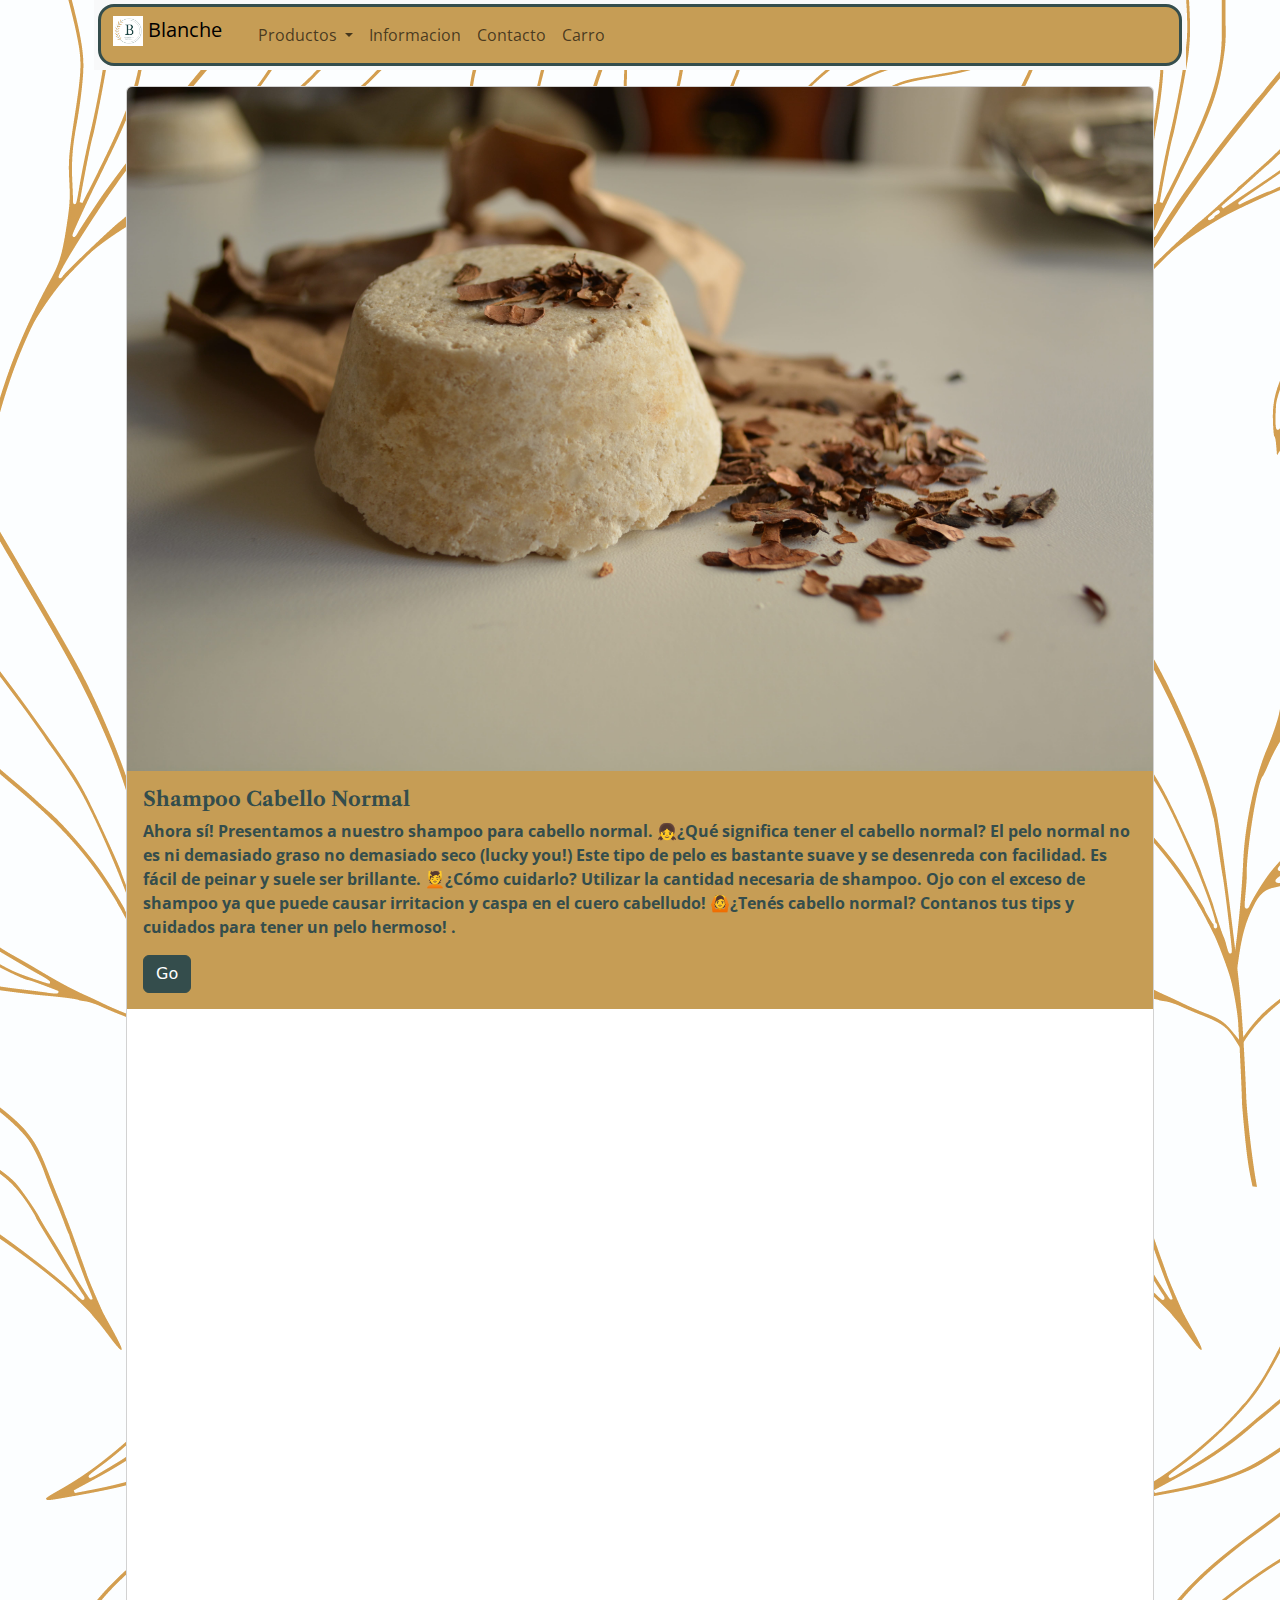
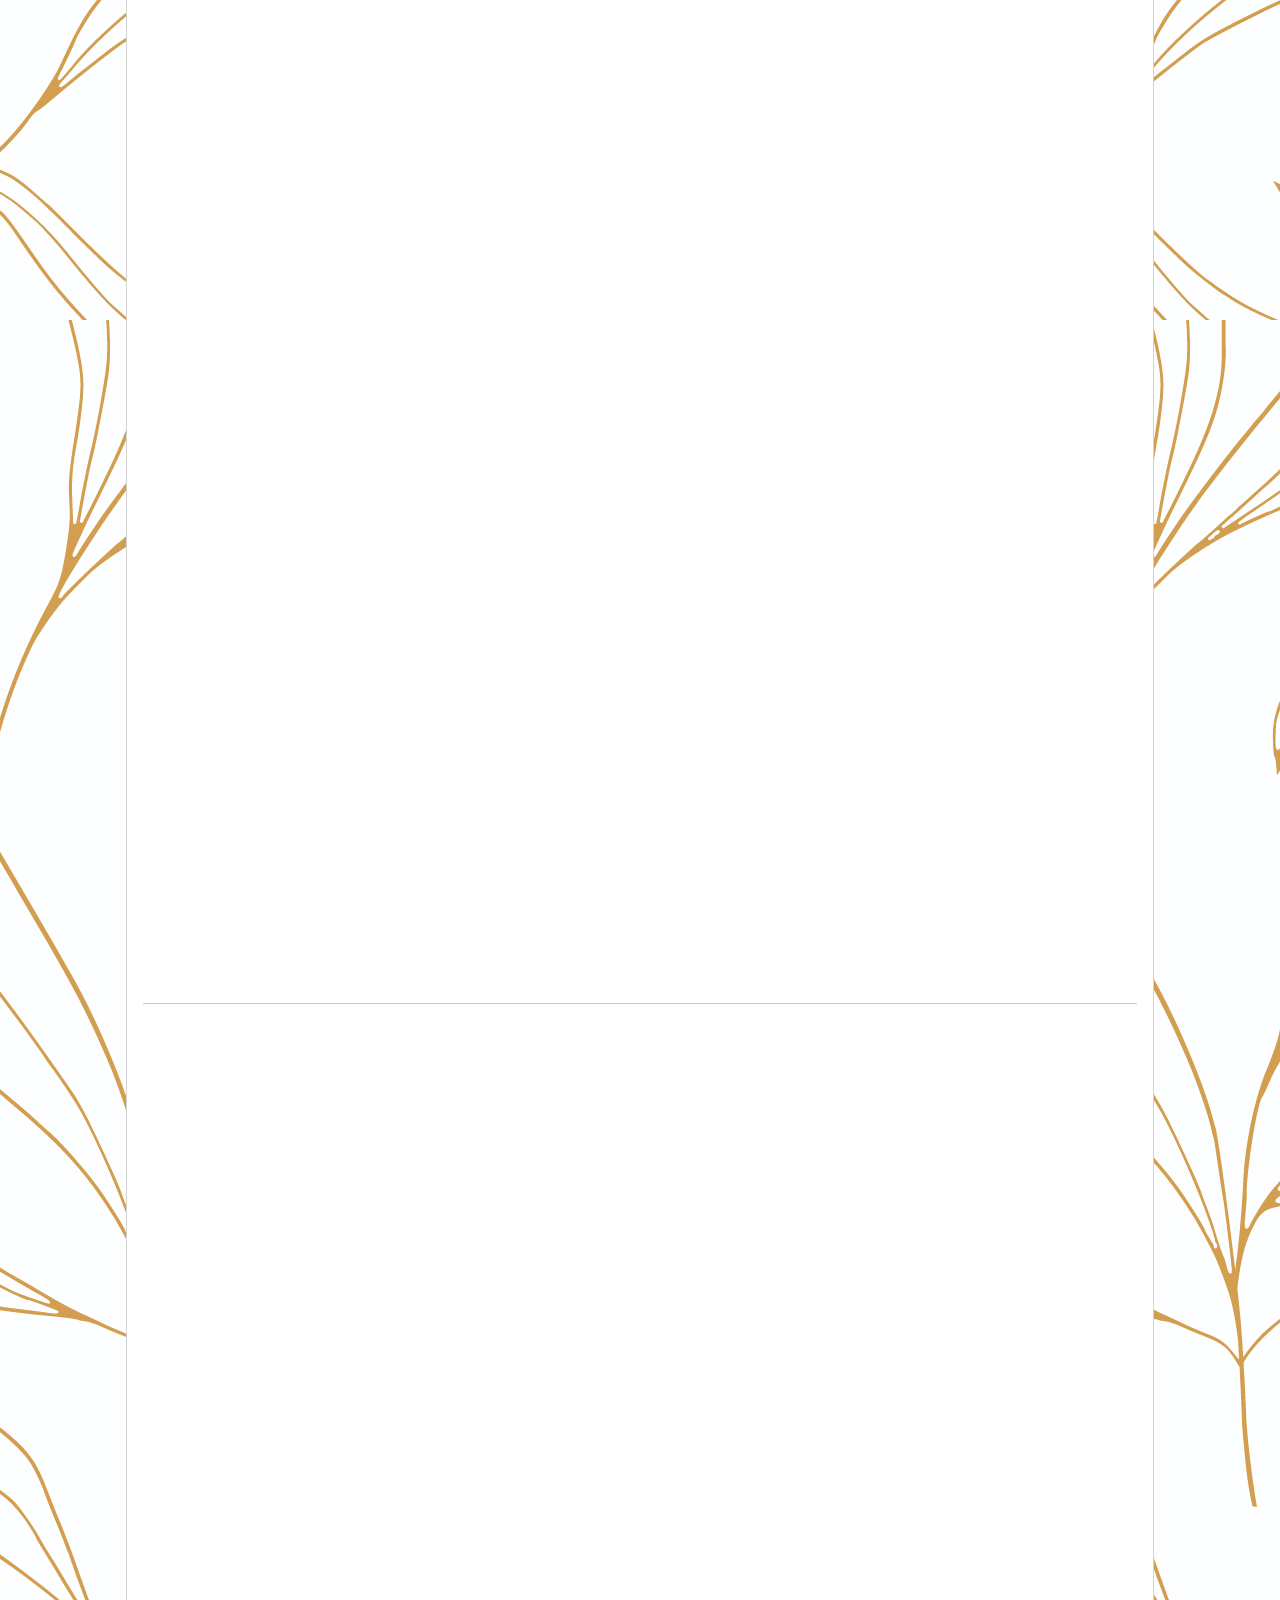
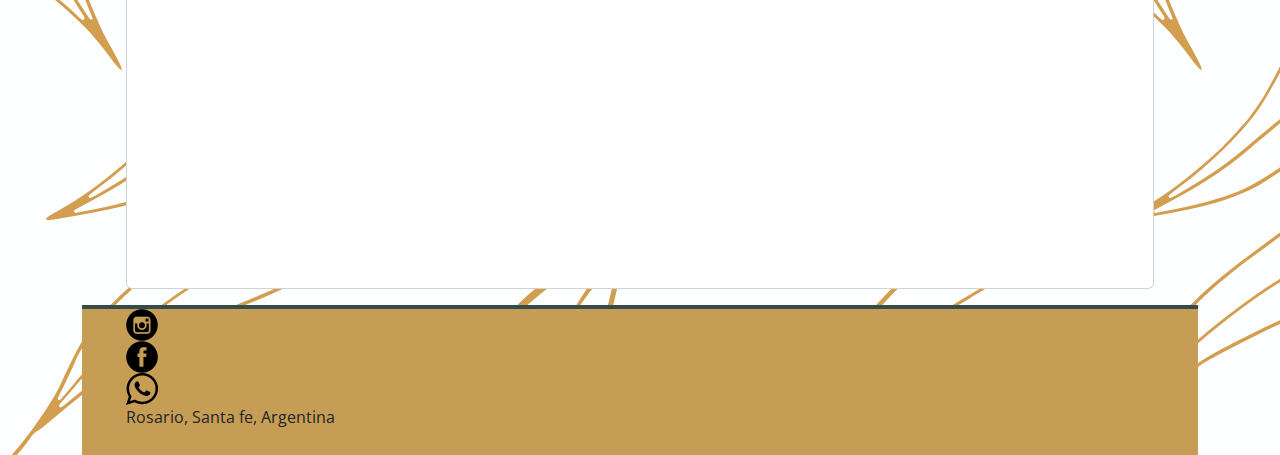
==== index.html @ 6565d93d "entrega final" ====
<!DOCTYPE html>
<html lang="sp">
<head>
    <meta charset="utf-8">
    <meta http-equiv="X-UA_Compatible" content="IE=edge">
    <meta name="viewport" content="width=device-width, initial-scale=1.0">
    <link rel="preconnect" href="https://fonts.googleapis.com">
    <link rel="preconnect" href="https://fonts.gstatic.com" crossorigin>
    <link href="https://fonts.googleapis.com/css2?family=Open+Sans:ital,wght@0,300;0,500;0,600;1,600&display=swap" rel="stylesheet"> 
    <link rel="preconnect" href="https://fonts.googleapis.com">
    <link rel="preconnect" href="https://fonts.gstatic.com" crossorigin>
    <link href="https://fonts.googleapis.com/css2?family=Libre+Caslon+Text:wght@400;700&family=Open+Sans:ital,wght@0,300;0,500;0,600;1,600&display=swap" rel="stylesheet"> 
    <link href="https://cdn.jsdelivr.net/npm/bootstrap@5.3.0-alpha1/dist/css/bootstrap.min.css" rel="stylesheet" integrity="sha384-GLhlTQ8iRABdZLl6O3oVMWSktQOp6b7In1Zl3/Jr59b6EGGoI1aFkw7cmDA6j6gD" crossorigin="anonymous">
    <link rel="stylesheet" href="./css/styles.css">
    <link rel="stylesheet" href="./css/animate.css">
    <title>Blanche Cosmetica Natural</title>
    <meta name="description" content="Los mejores productos de cosmetica natural">
    <meta name="keywords" content="Cosmetica Natural, Shampoo solido, Natural, Crema enjuague, Cuidado del cabello">
</head>
<header class="container">
  <nav class="col navbar-expand-lg bg-light p-1">
    <div class="navbar bg-primary rounded-4 border border-3 border-danger">
      <button class="navbar-toggler " type="button" data-bs-toggle="collapse" data-bs-target="#navbarSupportedContent" aria-controls="navbarSupportedContent" aria-expanded="false" aria-label="Toggle navigation">
        <span class="navbar-toggler-icon"></span>
      </button>
      <div class="collapse navbar-collapse " id="navbarSupportedContent">
        <ul class="navbar-nav me-auto mb-2 mb-lg-0 ">
          <li class="nav-item">
            <div class="container-fluid">
                <a class="navbar-brand" href="./index.html">
                  <img src="./assets/imagenes/Logo.jpg" alt="Logo" width="30" height="30" class="d-inline-block align-text-top">
                  Blanche
                </a>
              </div>
          </li>
          <li class="nav-item dropdown ">
            <a class="nav-link dropdown-toggle rounded-4" href="../pages/productos.html" role="button" data-bs-toggle="dropdown" aria-expanded="false">
                Productos
            </a>
            <ul class="dropdown-menu rounded-4 border border-3 border-danger">
              <li><a class="dropdown-item" href="./pages/cabelloNormal.html">Shampoo cabello normal</a></li>
              <li><a class="dropdown-item" href="./pages/cabelloSeco.html">Shampoo cabello seco</a></li>
              <li><a class="dropdown-item" href="./pages/cabelloGraso.html">Shampoo cabello graso</a></li>
              <li><a class="dropdown-item" href="./pages/anticaspa.html">Shampoo anticaspa</a></li>
              <li><a class="dropdown-item" href="./pages/cremaEnjuague.html">Crema de enjuague</a></li>
              <li><a class="dropdown-item" href="./pages/bombasEfervecentes.html">Bombas efervecentes</a></li>
            </ul>
          </li>
          <li class="nav-item ">
            <a class="nav-link rounded-4" href="./pages/informacion.html">Informacion</a>
          </li>
          <li class="nav-item">
            <a class="nav-link rounded-4" href="./pages/contacto.html">Contacto</a>
            <li>                      
          <li class="nav-item">
            <a class="nav-link rounded-4" href="./pages/carro.html">Carro</a>
          </li>

      </div>
    </div>
  </nav>     
</header>
<body class="container" id="cuerpo">
    <section class="container">
        <div class="col m-3">
            <div class="card wow bounceInUp m-3" >
                <img src="./assets/imagenes/DSC_0112.JPG" class="card-img-top" alt="Imagen de producto">
                <div class="card-body">
                <h5 class="card-title text-danger">Shampoo Cabello Normal</h5>
                 <p class="card-text">Ahora sí! Presentamos a nuestro shampoo para cabello normal.
                    👧¿Qué significa tener el cabello normal? 
                    El pelo normal no es ni demasiado graso no demasiado seco (lucky you!) 
                    Este tipo de pelo es bastante suave y se desenreda con facilidad. Es fácil de peinar y suele ser brillante. 
                    💆¿Cómo cuidarlo? 
                    Utilizar la cantidad necesaria de shampoo. Ojo con el exceso de shampoo ya que puede causar irritacion y caspa en el cuero cabelludo! 
                    🙆¿Tenés cabello normal?
                    Contanos tus tips y cuidados para tener un pelo hermoso! .</p>
                 <a href="./pages/cabelloNormal.html" class="btn btn-danger" id="boton">Go</a>
            </div>

            <div class="card wow bounceInDown m-3" >
                <img src="./assets/imagenes/DSC_0154.JPG" class="card-img-top" alt="Imagen de producto">
                <div class="card-body">
                <h5 class="card-title text-danger">Shampoo Cabello Seco</h5>
                 <p class="card-text">¿Que es el cabello seco?
                    Es el cabello que no tiene suficiente humedad y aceite para mantener su textura y brillo normales.
                    El exceso de calor es lo que más afecta al cabello, una buena hidratación es esencial. El pelo muy seco pierde la flexibilidad, es áspero y sin brillo.</p>
                 <a href="./pages/cabelloSeco.html" class="btn btn-danger" id="boton">Go</a>
            </div>
        </div>
        <div class="row m-3">
            <div class="col-md-3">            
            <div class="card wow bounceInUp mb-3" >
                <img src="./assets/imagenes/DSC_0137.JPG" class="card-img-top" alt="Imagen de producto">
                <div class="card-body">
                <h5 class="card-title text-danger">Shampoo Cabello Graso</h5>
                 <p class="card-text">¿Qué significa si tengo el pelo graso?
                    El cabello graso se produce como consecuencia de una generación excesiva de sebo, e incluso puede generar la aparición de otros problemas como caspa o seborrea cuando se produce demasiado sebo y se deposita en el cabello.
                      </p>
                 <a href="./pages/cabelloGraso.html" class="btn btn-danger" id="boton">Go</a>
                 </div>
            </div>
        </div>
            <div class="col-md-3">            
            <div class="card wow bounceInDown mb-3" >
                <img src="./assets/imagenes/DSC_0368.JPG" class="card-img-top" alt="Imagen de producto">
                <div class="card-body">
                <h5 class="card-title text-danger">Shampoo Anticaspa</h5>
                 <p class="card-text">¿Por qué sale la caspa y cómo se quita?
                    La picazón y la descamación de la caspa casi siempre se pueden controlar. Si tienes caspa leve, primero intenta lavarte el cabello diariamente con un champú suave para reducir la grasa y la acumulación de células cutáneas. Prueba con este shampoo anticaspa.</p>
                 <a href="./pages/anticaspa.html" class="btn btn-danger" id="boton">Go</a>
                 </div>                 
            </div>     
        </div>
        <div class="col-md-3">            
            <div class="card wow bounceInUp mb-3" >
                <img src="./assets/imagenes/DSC_0429.JPG" class="card-img-top" alt="Imagen de producto">
                <div class="card-body">
                <h5 class="card-title text-danger">Bobmas efervecentes</h5>
                 <p class="card-text">¿Qué beneficios tienen las bombas efervescentes?
                    Y es que estas pequeñas esferas efervescentes son el complemento perfecto para tu baño, ya que al sumergirlas generan un efecto relajante, desinflamante, terapéutico y lleno de nutrientes para cuidar tu piel y dejarla perfecta. 
                    Consiguelas aqui.</p>
                 <a href="./pages/bombasEfervecentes.html" class="btn btn-danger" id="boton">Go</a>
                 </div>                 
            </div>     
        </div>
        <div class="col-md-3">            
            <div class="card wow bounceInDown mb-3" >
                <img src="./assets/imagenes/DSC_0268.JPG" class="card-img-top" alt="Imagen de producto">
                <div class="card-body">
                <h5 class="card-title text-danger">Crema de Enjuague</h5>
                 <p class="card-text">¿Qué función cumple la crema de enjuague?
                    Es el ingrediente fundamental para tener tu pelo saludable todos los días. Su función es desenredar y, aunque esto parezca algo prescindible, en realidad no lo es porque el pelo enredado se ve mucho más opaco y se resquebraja con más facilidad. Consiguelo aqui.</p>
                 <a href="./pages/cremaEnjuague.html" class="btn btn-danger" id="boton">Go</a>
                 </div>                 
            </div>     
        </div>


        <hr>
        <article class="container bg-primary p-4 mb-2 wow bounceInDown">   
          <h2 class="d-flex flex-column justify-content-center align-items-center">Nos presentamos</h2>
          <p>👨👩Somos Nahuel y Betiana.
             👉Vivimos en Rosario, Santa Fé pero nacimos en Arrecifes, Bs As.
             👐Les damos la bienvenida a nuestro proyecto en conjunto: BLANCHE Cosmética Natural
             ✔Seguinos y te contamos que productos podes encontrar en nuestro emprendimiento!</p>
        </article>
        <div  class="row  mg-4 p-4   wow bounceInUp d-flex flex-column justify-content-center align-items-center" >
          <img src="./assets/imagenes/272124545_105358045386621_1267673607666688098_n.jpg" alt="Foto">
        </div>
        
        
        
            
            


      </section>   


<footer class="container" id="pieDePagina">
    <ol style="list-style: none;">
        <a href="https://www.instagram.com/blanche.cosmetica.natural/" target="_blank"><li class="logoInstagram">
            <img src="./assets/imagenes/social_instagram_3.png" alt="logo de Instagram"></li></a>
        <a href="https://www.facebook.com/profile.php?id=100077798880033" target="_blank"><li class="logoFacebook">
            <img src="./assets/imagenes/social_facebook_fb_35.png" alt="Logo de facebook"></li></a>
        <a href="https://web.whatsapp.com/" target="_blank"><li class="logoWhatsapp">
            <img src="./assets/imagenes/whatsapp-logo_icon-icons.com_57054.png" alt="logo de whatsapp"></li></a>
        <li>Rosario, Santa fe, Argentina</li>
    </ol>
    
        


</footer>




    <script src="./scripts/wow.min.js"></script>
    <script>
    new WOW().init();
    </script>
    <script src="https://cdn.jsdelivr.net/npm/bootstrap@5.3.0-alpha1/dist/js/bootstrap.bundle.min.js" integrity="sha384-w76AqPfDkMBDXo30jS1Sgez6pr3x5MlQ1ZAGC+nuZB+EYdgRZgiwxhTBTkF7CXvN" crossorigin="anonymous"></script>
</body>
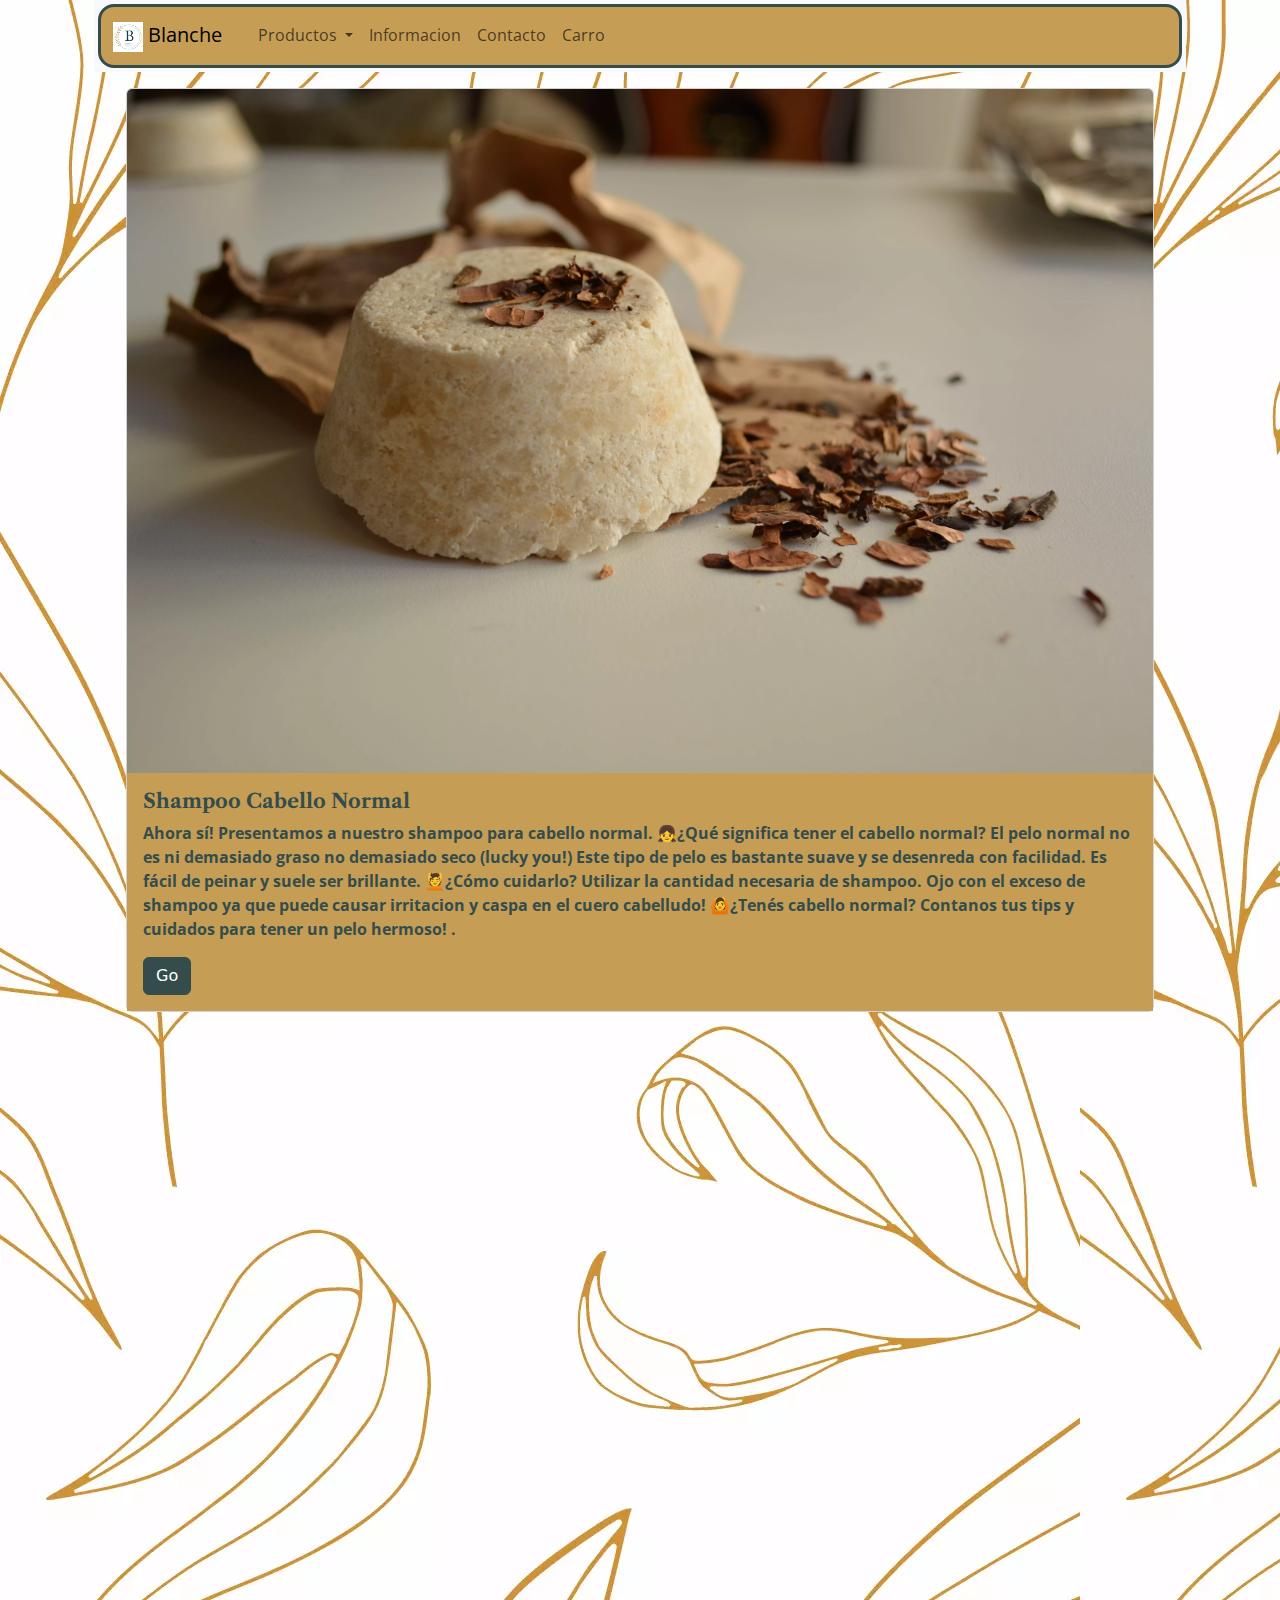
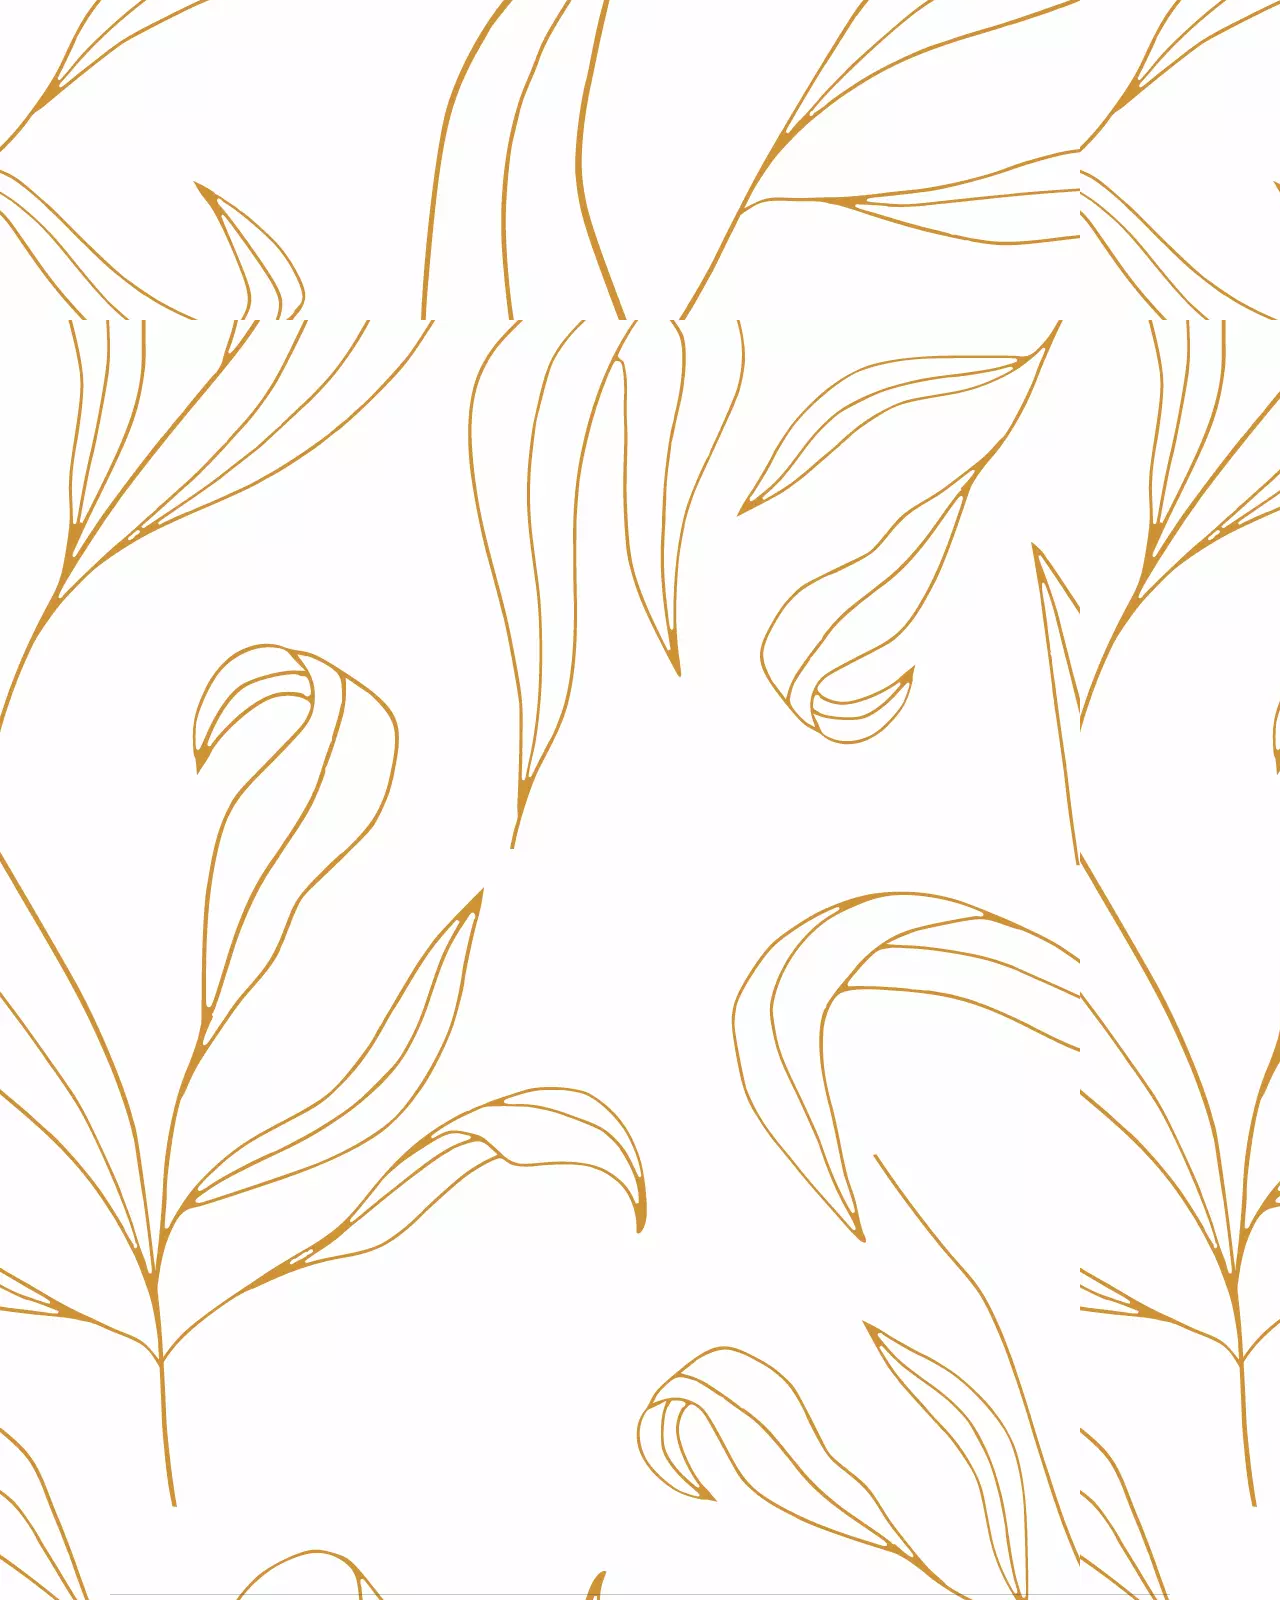
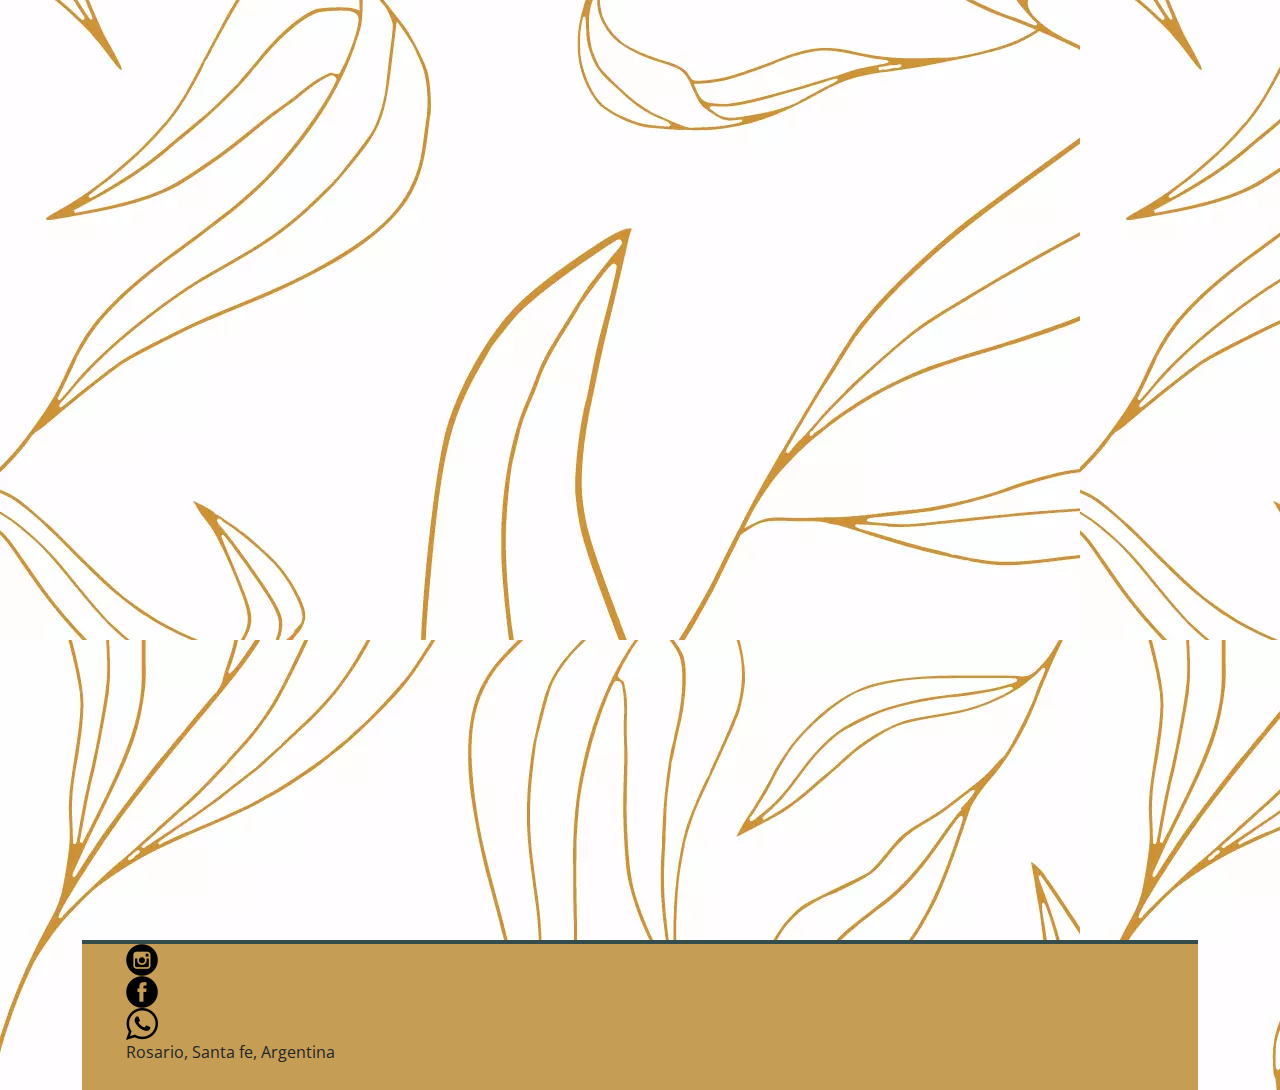
==== commit b9c8a173: "Reentrega Final" ====
--- a/index.html
+++ b/index.html
@@ -1,9 +1,11 @@
 <!DOCTYPE html>
-<html lang="sp">
+<html lang="en">
 <head>
     <meta charset="utf-8">
     <meta http-equiv="X-UA_Compatible" content="IE=edge">
-    <meta name="viewport" content="width=device-width, initial-scale=1.0">
+    <meta name="viewport" content="width=device-width, initial-scale=1.0">    
+    <meta name="description" content="Los mejores productos de cosmetica natural">
+    <meta name="keywords" content="Cosmetica Natural, Shampoo solido, Natural, Crema enjuague, Cuidado del cabello">
     <link rel="preconnect" href="https://fonts.googleapis.com">
     <link rel="preconnect" href="https://fonts.gstatic.com" crossorigin>
     <link href="https://fonts.googleapis.com/css2?family=Open+Sans:ital,wght@0,300;0,500;0,600;1,600&display=swap" rel="stylesheet"> 
@@ -14,58 +16,57 @@
     <link rel="stylesheet" href="./css/styles.css">
     <link rel="stylesheet" href="./css/animate.css">
     <title>Blanche Cosmetica Natural</title>
-    <meta name="description" content="Los mejores productos de cosmetica natural">
-    <meta name="keywords" content="Cosmetica Natural, Shampoo solido, Natural, Crema enjuague, Cuidado del cabello">
 </head>
-<header class="container">
-  <nav class="col navbar-expand-lg bg-light p-1">
-    <div class="navbar bg-primary rounded-4 border border-3 border-danger">
-      <button class="navbar-toggler " type="button" data-bs-toggle="collapse" data-bs-target="#navbarSupportedContent" aria-controls="navbarSupportedContent" aria-expanded="false" aria-label="Toggle navigation">
-        <span class="navbar-toggler-icon"></span>
-      </button>
-      <div class="collapse navbar-collapse " id="navbarSupportedContent">
-        <ul class="navbar-nav me-auto mb-2 mb-lg-0 ">
-          <li class="nav-item">
-            <div class="container-fluid">
-                <a class="navbar-brand" href="./index.html">
-                  <img src="./assets/imagenes/Logo.jpg" alt="Logo" width="30" height="30" class="d-inline-block align-text-top">
-                  Blanche
-                </a>
-              </div>
-          </li>
-          <li class="nav-item dropdown ">
-            <a class="nav-link dropdown-toggle rounded-4" href="../pages/productos.html" role="button" data-bs-toggle="dropdown" aria-expanded="false">
-                Productos
-            </a>
-            <ul class="dropdown-menu rounded-4 border border-3 border-danger">
-              <li><a class="dropdown-item" href="./pages/cabelloNormal.html">Shampoo cabello normal</a></li>
-              <li><a class="dropdown-item" href="./pages/cabelloSeco.html">Shampoo cabello seco</a></li>
-              <li><a class="dropdown-item" href="./pages/cabelloGraso.html">Shampoo cabello graso</a></li>
-              <li><a class="dropdown-item" href="./pages/anticaspa.html">Shampoo anticaspa</a></li>
-              <li><a class="dropdown-item" href="./pages/cremaEnjuague.html">Crema de enjuague</a></li>
-              <li><a class="dropdown-item" href="./pages/bombasEfervecentes.html">Bombas efervecentes</a></li>
-            </ul>
-          </li>
-          <li class="nav-item ">
-            <a class="nav-link rounded-4" href="./pages/informacion.html">Informacion</a>
-          </li>
-          <li class="nav-item">
-            <a class="nav-link rounded-4" href="./pages/contacto.html">Contacto</a>
-            <li>                      
-          <li class="nav-item">
-            <a class="nav-link rounded-4" href="./pages/carro.html">Carro</a>
-          </li>
-
-      </div>
-    </div>
-  </nav>     
-</header>
 <body class="container" id="cuerpo">
+    <header class="container">
+        <nav class="col navbar-expand-lg bg-light p-1">
+          <div class="navbar bg-primary rounded-4 border border-3 border-danger">
+            <button class="navbar-toggler " type="button" data-bs-toggle="collapse" data-bs-target="#navbarSupportedContent" aria-controls="navbarSupportedContent" aria-expanded="false" aria-label="Toggle navigation">
+              <span class="navbar-toggler-icon"></span>
+            </button>
+            <div class="collapse navbar-collapse " id="navbarSupportedContent">
+              <ul class="navbar-nav me-auto mb-2 mb-lg-0 ">
+                <li class="nav-item">
+                  <div class="container-fluid">
+                      <a class="navbar-brand d-inline-block align-text-center" href="./index.html">
+                        <img src="./assets/imagenes/Logo.jpg" alt="Logo" width="30" height="30" class="d-inline-block align-text-center">
+                        Blanche
+                      </a>
+                    </div>
+                </li>
+                <li class="nav-item dropdown ">
+                  <a class="nav-link dropdown-toggle rounded-4" href="../pages/productos.html" role="button" data-bs-toggle="dropdown" aria-expanded="false">
+                      Productos
+                  </a>
+                  <ul class="dropdown-menu rounded-4 border border-3 border-danger">
+                    <li><a class="dropdown-item" href="./pages/cabelloNormal.html">Shampoo cabello normal</a></li>
+                    <li><a class="dropdown-item" href="./pages/cabelloSeco.html">Shampoo cabello seco</a></li>
+                    <li><a class="dropdown-item" href="./pages/cabelloGraso.html">Shampoo cabello graso</a></li>
+                    <li><a class="dropdown-item" href="./pages/anticaspa.html">Shampoo anticaspa</a></li>
+                    <li><a class="dropdown-item" href="./pages/cremaEnjuague.html">Crema de enjuague</a></li>
+                    <li><a class="dropdown-item" href="./pages/bombasEfervecentes.html">Bombas efervecentes</a></li>
+                  </ul>
+                </li>
+                <li class="nav-item ">
+                  <a class="nav-link rounded-4" href="./pages/informacion.html">Informacion</a>
+                </li>
+                <li class="nav-item">
+                  <a class="nav-link rounded-4" href="./pages/contacto.html">Contacto</a>
+                  <li>                      
+                <li class="nav-item">
+                  <a class="nav-link rounded-4" href="./pages/carro.html">Carro</a>
+                </li>
+      
+            </div>
+          </div>
+        </nav>     
+      </header>
+<main>     
     <section class="container">
         <div class="col m-3">
             <div class="card wow bounceInUp m-3" >
-                <img src="./assets/imagenes/DSC_0112.JPG" class="card-img-top" alt="Imagen de producto">
-                <div class="card-body">
+                <img src="./assets/imagenes/dsc-0112.webp" class="card-img-top" alt="Imagen de producto">
+                <div class="card-body bg-primary">
                 <h5 class="card-title text-danger">Shampoo Cabello Normal</h5>
                  <p class="card-text">Ahora sí! Presentamos a nuestro shampoo para cabello normal.
                     👧¿Qué significa tener el cabello normal? 
@@ -76,11 +77,11 @@
                     🙆¿Tenés cabello normal?
                     Contanos tus tips y cuidados para tener un pelo hermoso! .</p>
                  <a href="./pages/cabelloNormal.html" class="btn btn-danger" id="boton">Go</a>
+                </div>
             </div>
-
             <div class="card wow bounceInDown m-3" >
-                <img src="./assets/imagenes/DSC_0154.JPG" class="card-img-top" alt="Imagen de producto">
-                <div class="card-body">
+                <img src="./assets/imagenes/DSC_0154.webp" class="card-img-top" alt="Imagen de producto">
+                <div class="card-body bg-primary">
                 <h5 class="card-title text-danger">Shampoo Cabello Seco</h5>
                  <p class="card-text">¿Que es el cabello seco?
                     Es el cabello que no tiene suficiente humedad y aceite para mantener su textura y brillo normales.
@@ -88,23 +89,24 @@
                  <a href="./pages/cabelloSeco.html" class="btn btn-danger" id="boton">Go</a>
             </div>
         </div>
-        <div class="row m-3">
-            <div class="col-md-3">            
+        <div >
+        <div class="row row-cols-1 row-cols-md-2 g-4 m-3">
+            <div class="col">            
             <div class="card wow bounceInUp mb-3" >
-                <img src="./assets/imagenes/DSC_0137.JPG" class="card-img-top" alt="Imagen de producto">
-                <div class="card-body">
+                <img src="./assets/imagenes/DSC_0137.webp" class="card-img-top" alt="Imagen de producto">
+                <div class="card-body bg-primary">
                 <h5 class="card-title text-danger">Shampoo Cabello Graso</h5>
                  <p class="card-text">¿Qué significa si tengo el pelo graso?
-                    El cabello graso se produce como consecuencia de una generación excesiva de sebo, e incluso puede generar la aparición de otros problemas como caspa o seborrea cuando se produce demasiado sebo y se deposita en el cabello.
+                    El cabello graso se produce como consecuencia de una generación excesiva de sebo, e incluso puede generar la aparición de otros problemas como caspa o seborrea cuando se produce demasiado sebo y se deposita en el cabello. Compre el Shampoo aqui.
                       </p>
                  <a href="./pages/cabelloGraso.html" class="btn btn-danger" id="boton">Go</a>
                  </div>
             </div>
         </div>
-            <div class="col-md-3">            
+            <div class="col">            
             <div class="card wow bounceInDown mb-3" >
-                <img src="./assets/imagenes/DSC_0368.JPG" class="card-img-top" alt="Imagen de producto">
-                <div class="card-body">
+                <img src="./assets/imagenes/dsc-0368.webp" class="card-img-top" alt="Imagen de producto">
+                <div class="card-body bg-primary">
                 <h5 class="card-title text-danger">Shampoo Anticaspa</h5>
                  <p class="card-text">¿Por qué sale la caspa y cómo se quita?
                     La picazón y la descamación de la caspa casi siempre se pueden controlar. Si tienes caspa leve, primero intenta lavarte el cabello diariamente con un champú suave para reducir la grasa y la acumulación de células cutáneas. Prueba con este shampoo anticaspa.</p>
@@ -112,10 +114,10 @@
                  </div>                 
             </div>     
         </div>
-        <div class="col-md-3">            
+        <div class="col">            
             <div class="card wow bounceInUp mb-3" >
-                <img src="./assets/imagenes/DSC_0429.JPG" class="card-img-top" alt="Imagen de producto">
-                <div class="card-body">
+                <img src="./assets/imagenes/dsc-0429.webp" class="card-img-top" alt="Imagen de producto">
+                <div class="card-body bg-primary">
                 <h5 class="card-title text-danger">Bobmas efervecentes</h5>
                  <p class="card-text">¿Qué beneficios tienen las bombas efervescentes?
                     Y es que estas pequeñas esferas efervescentes son el complemento perfecto para tu baño, ya que al sumergirlas generan un efecto relajante, desinflamante, terapéutico y lleno de nutrientes para cuidar tu piel y dejarla perfecta. 
@@ -124,10 +126,10 @@
                  </div>                 
             </div>     
         </div>
-        <div class="col-md-3">            
+        <div class="col">            
             <div class="card wow bounceInDown mb-3" >
-                <img src="./assets/imagenes/DSC_0268.JPG" class="card-img-top" alt="Imagen de producto">
-                <div class="card-body">
+                <img src="./assets/imagenes/dsc-0268.webp" class="card-img-top" alt="Imagen de producto">
+                <div class="card-body bg-primary">
                 <h5 class="card-title text-danger">Crema de Enjuague</h5>
                  <p class="card-text">¿Qué función cumple la crema de enjuague?
                     Es el ingrediente fundamental para tener tu pelo saludable todos los días. Su función es desenredar y, aunque esto parezca algo prescindible, en realidad no lo es porque el pelo enredado se ve mucho más opaco y se resquebraja con más facilidad. Consiguelo aqui.</p>
@@ -135,9 +137,8 @@
                  </div>                 
             </div>     
         </div>
-
-
-        <hr>
+      </div>
+<hr>
         <article class="container bg-primary p-4 mb-2 wow bounceInDown">   
           <h2 class="d-flex flex-column justify-content-center align-items-center">Nos presentamos</h2>
           <p>👨👩Somos Nahuel y Betiana.
@@ -146,18 +147,10 @@
              ✔Seguinos y te contamos que productos podes encontrar en nuestro emprendimiento!</p>
         </article>
         <div  class="row  mg-4 p-4   wow bounceInUp d-flex flex-column justify-content-center align-items-center" >
-          <img src="./assets/imagenes/272124545_105358045386621_1267673607666688098_n.jpg" alt="Foto">
+          <img src="./assets/imagenes/272124545_105358045386621_1267673607666688098_n.webp" alt="Foto">
         </div>
-        
-        
-        
-            
-            
-
-
-      </section>   
-
-
+</section>           
+</main>     
 <footer class="container" id="pieDePagina">
     <ol style="list-style: none;">
         <a href="https://www.instagram.com/blanche.cosmetica.natural/" target="_blank"><li class="logoInstagram">
@@ -168,18 +161,11 @@
             <img src="./assets/imagenes/whatsapp-logo_icon-icons.com_57054.png" alt="logo de whatsapp"></li></a>
         <li>Rosario, Santa fe, Argentina</li>
     </ol>
-    
-        
-
-
-</footer>
-
-
-
-
-    <script src="./scripts/wow.min.js"></script>
-    <script>
-    new WOW().init();
-    </script>
-    <script src="https://cdn.jsdelivr.net/npm/bootstrap@5.3.0-alpha1/dist/js/bootstrap.bundle.min.js" integrity="sha384-w76AqPfDkMBDXo30jS1Sgez6pr3x5MlQ1ZAGC+nuZB+EYdgRZgiwxhTBTkF7CXvN" crossorigin="anonymous"></script>
-</body>+ </footer>
+<script src="./scripts/wow.min.js"></script>
+<script>
+new WOW().init();
+</script>
+<script src="https://cdn.jsdelivr.net/npm/bootstrap@5.3.0-alpha1/dist/js/bootstrap.bundle.min.js" integrity="sha384-w76AqPfDkMBDXo30jS1Sgez6pr3x5MlQ1ZAGC+nuZB+EYdgRZgiwxhTBTkF7CXvN" crossorigin="anonymous"></script>
+</body>
+</html>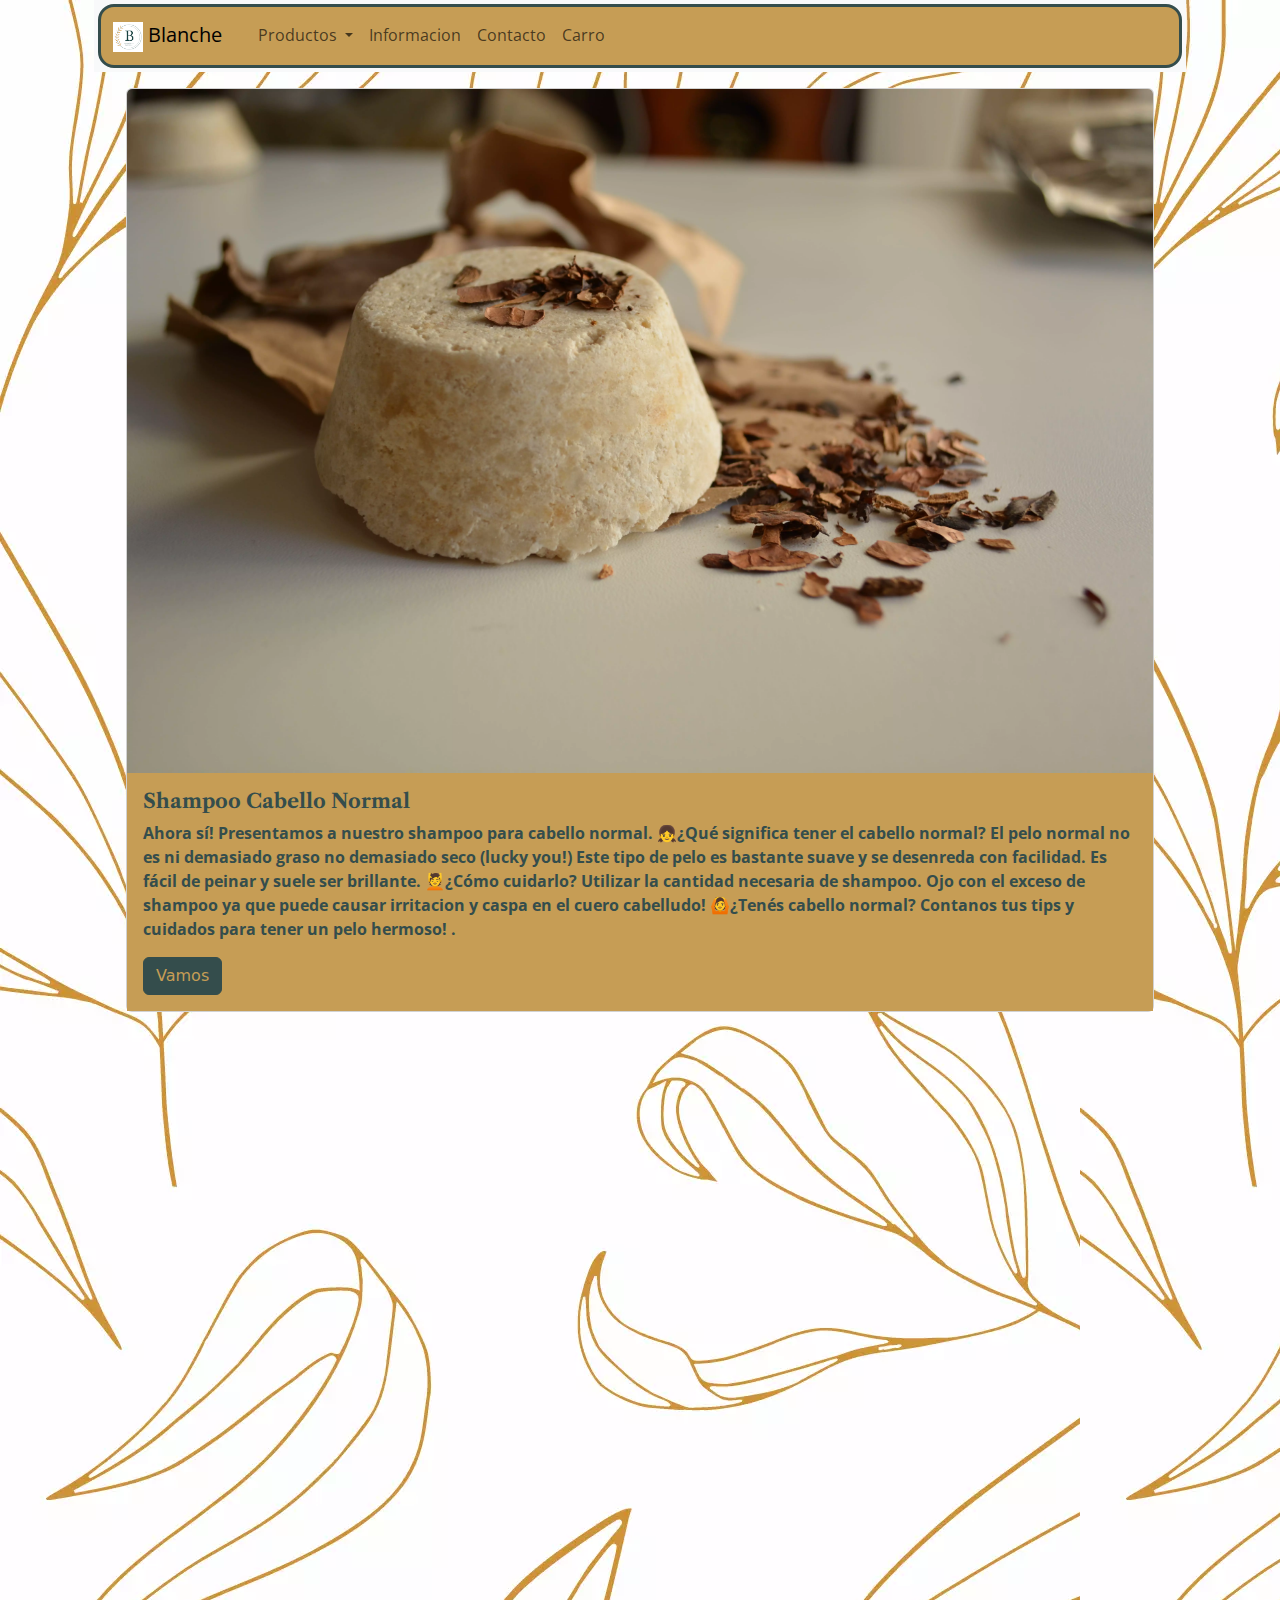
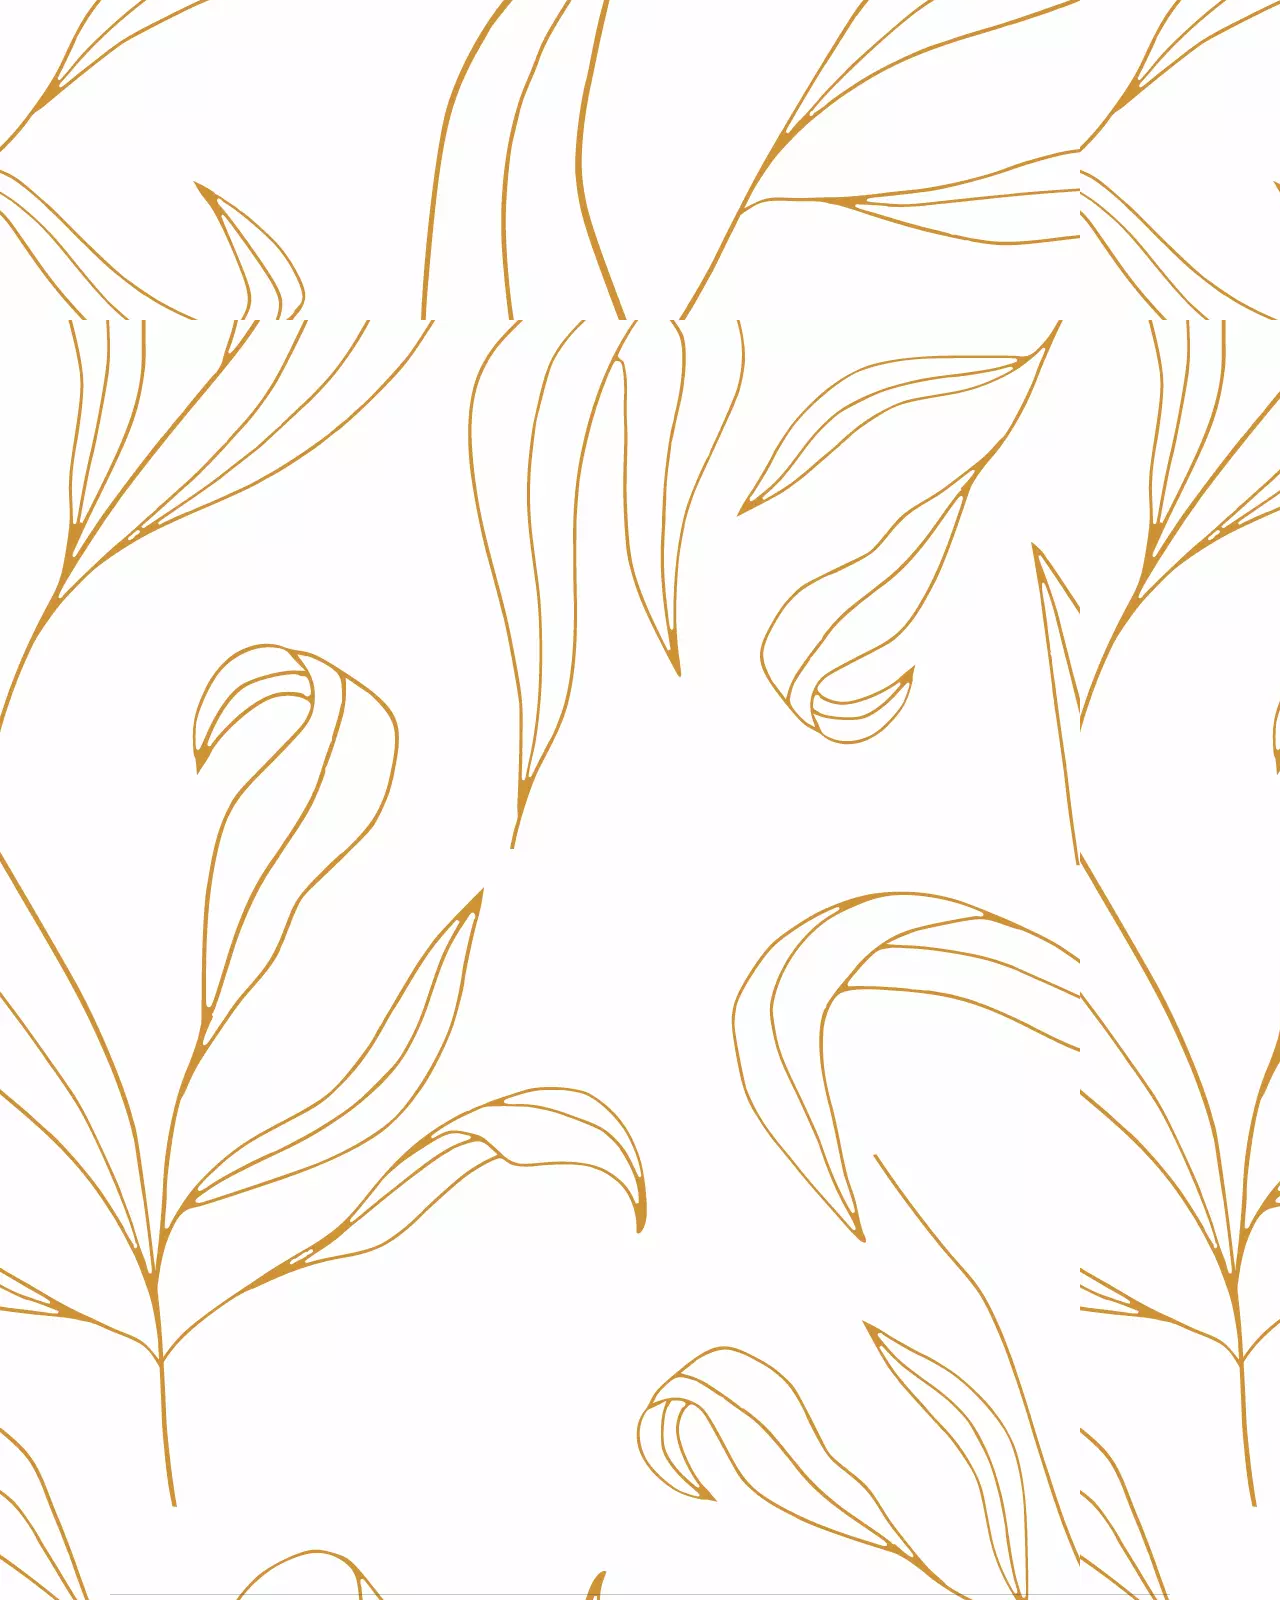
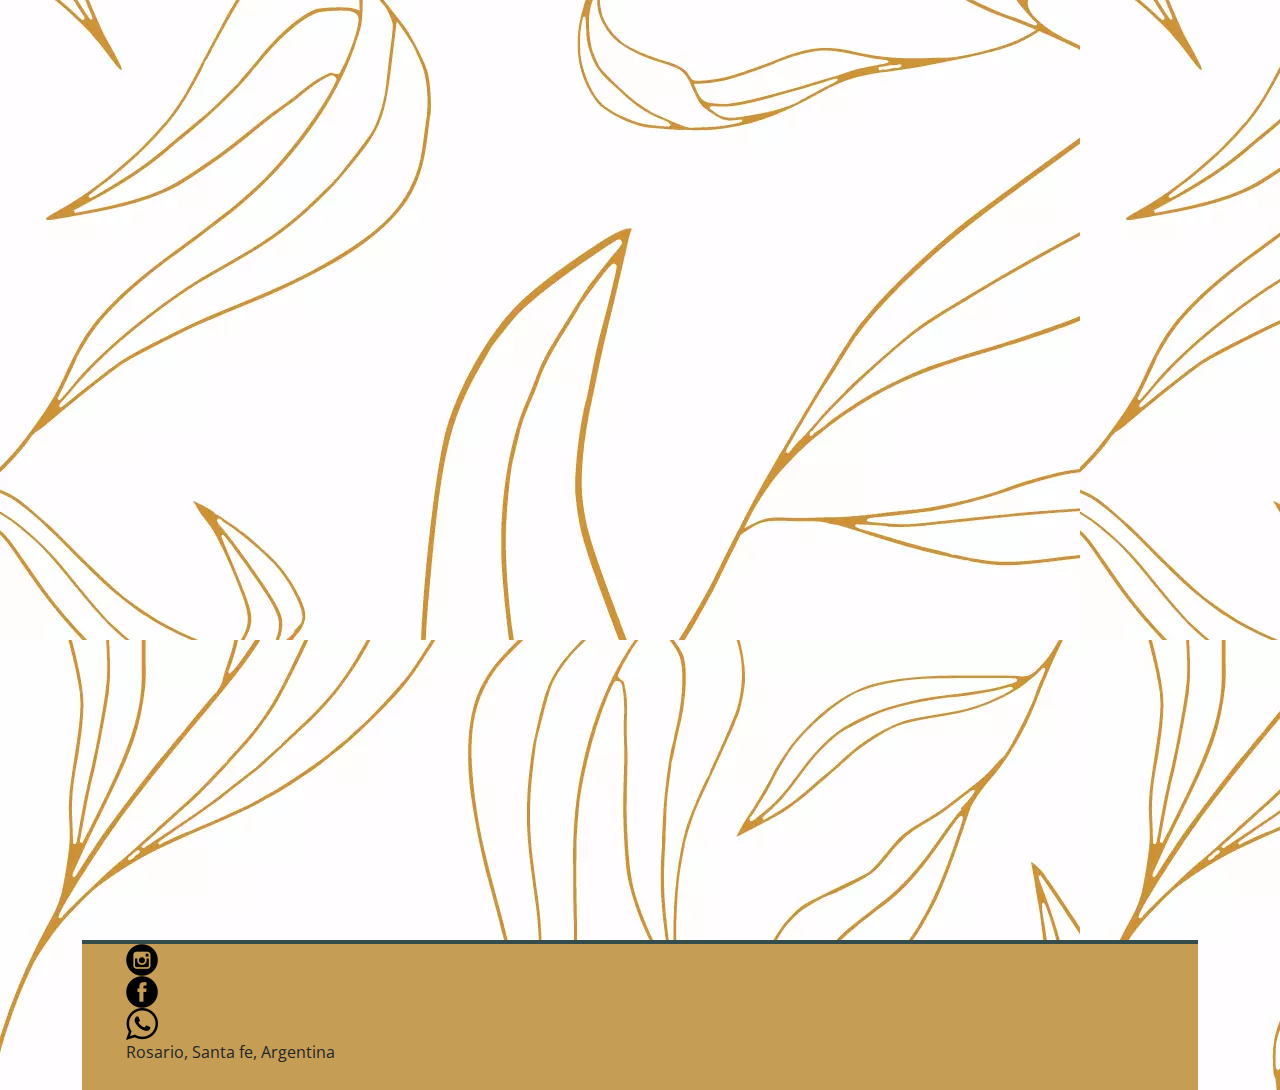
==== commit 1ddc2881: "Correcion Reentrega Final" ====
--- a/index.html
+++ b/index.html
@@ -76,7 +76,7 @@
                     Utilizar la cantidad necesaria de shampoo. Ojo con el exceso de shampoo ya que puede causar irritacion y caspa en el cuero cabelludo! 
                     🙆¿Tenés cabello normal?
                     Contanos tus tips y cuidados para tener un pelo hermoso! .</p>
-                 <a href="./pages/cabelloNormal.html" class="btn btn-danger" id="boton">Go</a>
+                 <a href="./pages/cabelloNormal.html" class="btn btn-danger text-primary" id="boton">Vamos</a>
                 </div>
             </div>
             <div class="card wow bounceInDown m-3" >
@@ -86,7 +86,7 @@
                  <p class="card-text">¿Que es el cabello seco?
                     Es el cabello que no tiene suficiente humedad y aceite para mantener su textura y brillo normales.
                     El exceso de calor es lo que más afecta al cabello, una buena hidratación es esencial. El pelo muy seco pierde la flexibilidad, es áspero y sin brillo.</p>
-                 <a href="./pages/cabelloSeco.html" class="btn btn-danger" id="boton">Go</a>
+                 <a href="./pages/cabelloSeco.html" class="btn btn-danger text-primary" id="boton">Vamos</a>
             </div>
         </div>
         <div >
@@ -99,7 +99,7 @@
                  <p class="card-text">¿Qué significa si tengo el pelo graso?
                     El cabello graso se produce como consecuencia de una generación excesiva de sebo, e incluso puede generar la aparición de otros problemas como caspa o seborrea cuando se produce demasiado sebo y se deposita en el cabello. Compre el Shampoo aqui.
                       </p>
-                 <a href="./pages/cabelloGraso.html" class="btn btn-danger" id="boton">Go</a>
+                 <a href="./pages/cabelloGraso.html" class="btn btn-danger text-primary" id="boton">Vamos</a>
                  </div>
             </div>
         </div>
@@ -110,7 +110,7 @@
                 <h5 class="card-title text-danger">Shampoo Anticaspa</h5>
                  <p class="card-text">¿Por qué sale la caspa y cómo se quita?
                     La picazón y la descamación de la caspa casi siempre se pueden controlar. Si tienes caspa leve, primero intenta lavarte el cabello diariamente con un champú suave para reducir la grasa y la acumulación de células cutáneas. Prueba con este shampoo anticaspa.</p>
-                 <a href="./pages/anticaspa.html" class="btn btn-danger" id="boton">Go</a>
+                 <a href="./pages/anticaspa.html" class="btn btn-danger text-primary" id="boton">Vamos</a>
                  </div>                 
             </div>     
         </div>
@@ -122,7 +122,7 @@
                  <p class="card-text">¿Qué beneficios tienen las bombas efervescentes?
                     Y es que estas pequeñas esferas efervescentes son el complemento perfecto para tu baño, ya que al sumergirlas generan un efecto relajante, desinflamante, terapéutico y lleno de nutrientes para cuidar tu piel y dejarla perfecta. 
                     Consiguelas aqui.</p>
-                 <a href="./pages/bombasEfervecentes.html" class="btn btn-danger" id="boton">Go</a>
+                 <a href="./pages/bombasEfervecentes.html" class="btn btn-danger text-primary" id="boton">Vamos</a>
                  </div>                 
             </div>     
         </div>
@@ -133,7 +133,7 @@
                 <h5 class="card-title text-danger">Crema de Enjuague</h5>
                  <p class="card-text">¿Qué función cumple la crema de enjuague?
                     Es el ingrediente fundamental para tener tu pelo saludable todos los días. Su función es desenredar y, aunque esto parezca algo prescindible, en realidad no lo es porque el pelo enredado se ve mucho más opaco y se resquebraja con más facilidad. Consiguelo aqui.</p>
-                 <a href="./pages/cremaEnjuague.html" class="btn btn-danger" id="boton">Go</a>
+                 <a href="./pages/cremaEnjuague.html" class="btn btn-danger text-primary" id="boton">Vamos</a>
                  </div>                 
             </div>     
         </div>
